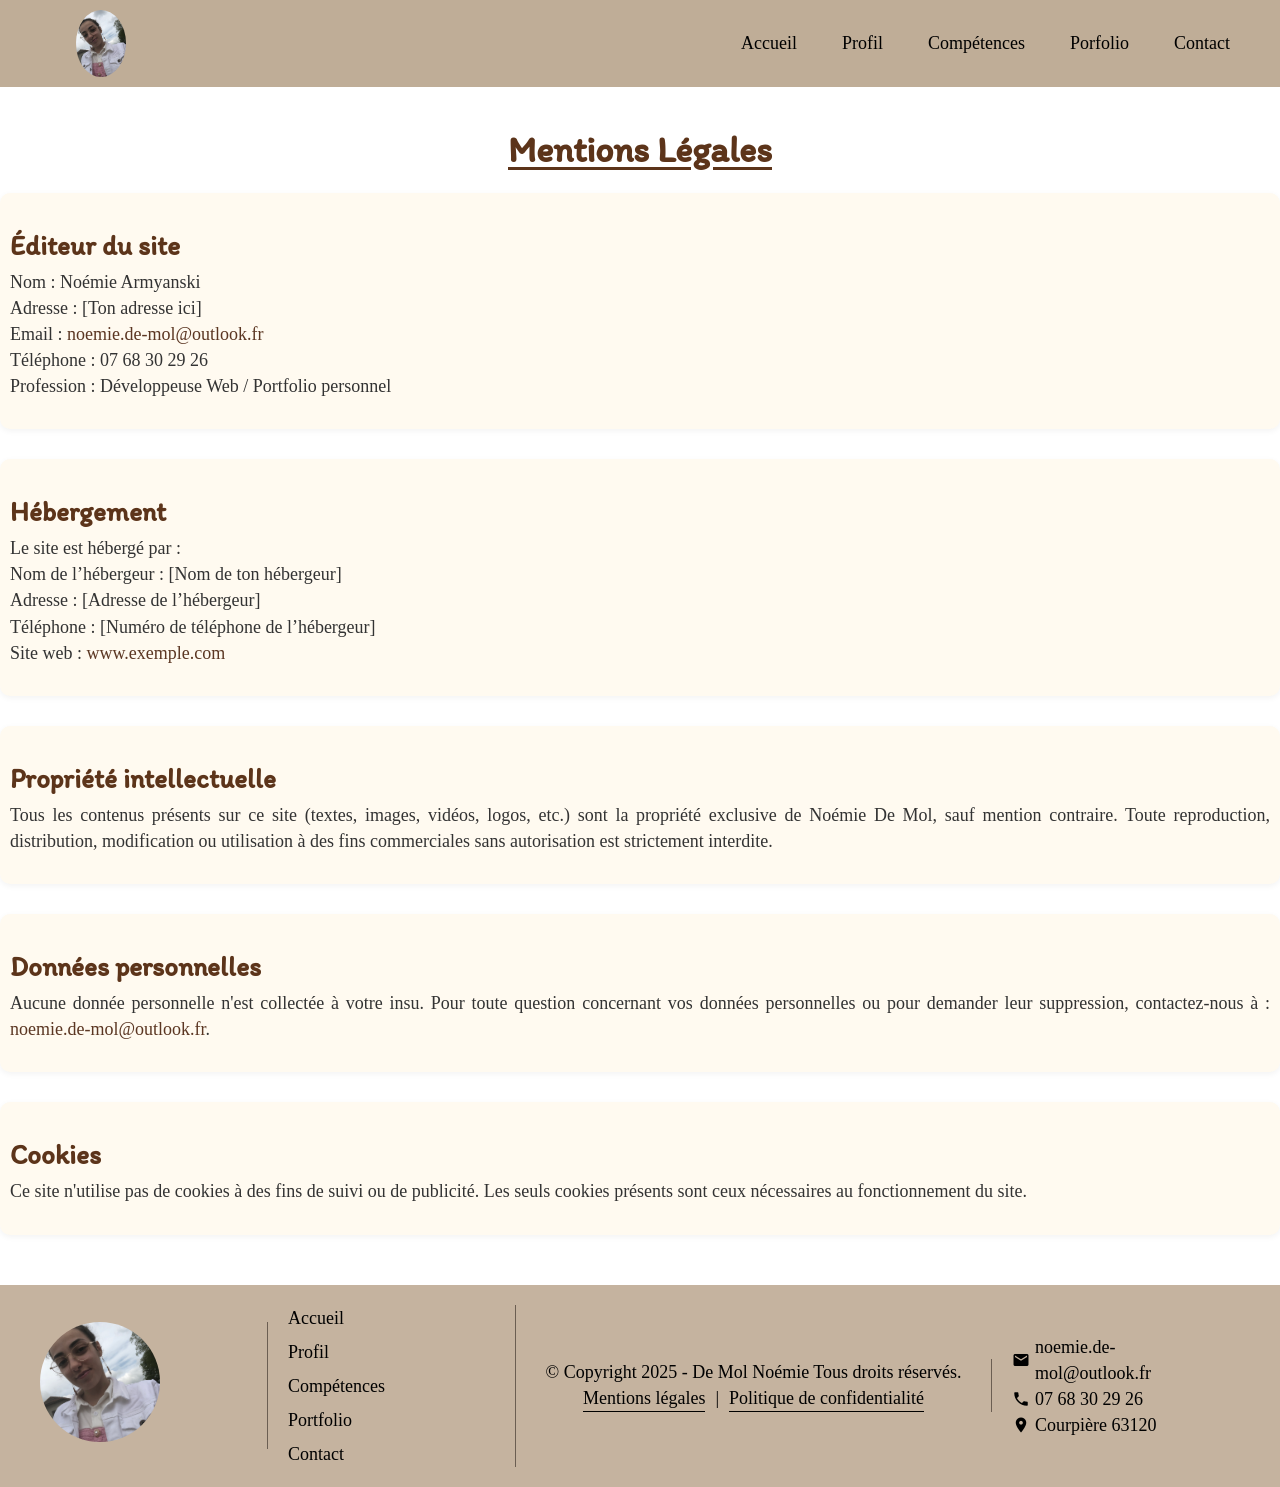
==== Mention-Legale.html @ f4ca4178 "Ajout du portfolio" ====
<!DOCTYPE html>
<html lang="fr">

<head>
  <meta charset="UTF-8">
  <meta name="viewport" content="width=device-width, initial-scale=1.0">
  <meta http-equiv="X-UA-Compatible" content="IE=edge">

  <!-- SEO -->
  <meta name="description"
    content="Portfolio de Noémie De Mol, développeuse web passionnée par le design et la création d’expériences numériques uniques.">
  <meta name="keywords"
    content="Noémie De Mol, Noémie, Noemie, noemie, noemi, noémie, Noémie demol, portfolio, développeuse web, développeur web, web developer, design, HTML, CSS, Symfony, JavaScript">
  <meta name="author" content="Noémie De Mol">
  <meta name="robots" content="index, follow">

  <!-- Open Graph -->
  <meta property="og:title" content="Portfolio de Noémie De Mol">
  <meta property="og:description" content="Découvrez mes projets web, mon parcours et mes créations numériques.">
  <meta property="og:image" content="https://tonsite.com/images/IMG_9628.HEIC">
  <meta property="og:url" content="https://Porfolio-Noémie-De-Mol.fr">
  <meta property="og:type" content="website">

  <!-- Link -->
  <link href="https://fonts.googleapis.com/icon?family=Material+Icons" rel="stylesheet">
  <link rel="stylesheet" href="styles.css">

  <title>Mention - Legale - Portfolio</title>
</head>

<body>

  <nav>
    <img src="images/IMG_9629.jpg" alt="Photo de moi" style="max-width: 150px;">
    <a href="index.html">Accueil</a>
    <a href="#profil">Profil</a>
    <a href="#competences">Compétences</a>
    <a href="#portfolio">Porfolio</a>
    <a href="#contact">Contact</a>
  </nav>


  <body>
    <h1 class="legal-title">Mentions Légales</h1>

    <section class="legal-section">
      <h2 class="legal-section-title">Éditeur du site</h2>
      <p class="legal-text">
        Nom : Noémie Armyanski<br>
        Adresse : [Ton adresse ici]<br>
        Email : <a href="mailto:noemie.de-mol@outlook.fr" class="legal-link">noemie.de-mol@outlook.fr</a><br>
        Téléphone : 07 68 30 29 26<br>
        Profession : Développeuse Web / Portfolio personnel
      </p>
    </section>

    <section class="legal-section">
      <h2 class="legal-section-title">Hébergement</h2>
      <p class="legal-text">
        Le site est hébergé par :<br>
        Nom de l’hébergeur : [Nom de ton hébergeur]<br>
        Adresse : [Adresse de l’hébergeur]<br>
        Téléphone : [Numéro de téléphone de l’hébergeur]<br>
        Site web : <a href="https://www.exemple.com" target="_blank" class="legal-link">www.exemple.com</a>
      </p>
    </section>

    <section class="legal-section">
      <h2 class="legal-section-title">Propriété intellectuelle</h2>
      <p class="legal-text">
        Tous les contenus présents sur ce site (textes, images, vidéos, logos, etc.) sont la propriété exclusive de
        Noémie
        De Mol, sauf mention contraire.
        Toute reproduction, distribution, modification ou utilisation à des fins commerciales sans autorisation est
        strictement interdite.
      </p>
    </section>

    <section class="legal-section">
      <h2 class="legal-section-title">Données personnelles</h2>
      <p class="legal-text">
        Aucune donnée personnelle n'est collectée à votre insu.
        Pour toute question concernant vos données personnelles ou pour demander leur suppression, contactez-nous à :
        <a href="mailto:noemie.de-mol@outlook.fr" class="legal-link">noemie.de-mol@outlook.fr</a>.
      </p>
    </section>

    <section class="legal-section">
      <h2 class="legal-section-title">Cookies</h2>
      <p class="legal-text">
        Ce site n'utilise pas de cookies à des fins de suivi ou de publicité. Les seuls cookies présents sont ceux
        nécessaires au fonctionnement du site.
      </p>
    </section>

    <footer class="footer">

      <div class="footer-left">
        <img src="images/IMG_9629.jpg" alt="Photo de moi">
      </div>

      <div class="footer-nav">
        <a href="#accueil">Accueil</a>
        <a href="#profil">Profil</a>
        <a href="#competences">Compétences</a>
        <a href="#portfolio">Portfolio</a>
        <a href="#contact">Contact</a>
      </div>

      <div class="footer-center">
        <p>© Copyright 2025 - De Mol Noémie Tous droits réservés.</p>
        <div class="legal-links">
          <a href="Mention-Legale.html">Mentions légales</a>
          <span>|</span>
          <a href="Politique-Confidentialité.html">Politique de confidentialité</a>
        </div>
      </div>

      <div class="footer-right" id="contact">
        <p><i class="material-icons">email</i> noemie.de-mol@outlook.fr</p>
        <p><i class="material-icons">phone</i> 07 68 30 29 26</p>
        <p><i class="material-icons">location_on</i> Courpière 63120</p>
      </div>

    </footer>
  </body>

</html>
---- styles.css ----
* {
  margin: 0;
  padding: 0;
}

@font-face {
  font-family: "Itim-Regular";
  src: url("Fonts/Itim-Regular.ttf") format("truetype");
}

@font-face {
  font-family: "Jaldi";
  src: url("Fonts/Jaldi-Regular.ttf") format("truetype");
}

html {
  scroll-behavior: smooth;
  line-height: 145%;
  font-size: 1.125rem;
}

a {
  text-decoration: none;
  color: black;
}

header {
  font-family: "Itim-Regular", sans-serif;
  text-align: center;
  max-width: 100%;
  height: 400px;
  background-image: url("images/header.jpeg");
  background-repeat: no-repeat;
  background-size: cover;
}

header h1 {
  margin-top: 100px;
  color: #bfad97;
  font-weight: 200;
  text-shadow: 4px 3px 5px black;
}

header p {
  margin-top: 30px;
  margin-bottom: 40px;
  color: #ffffff;
  text-shadow: 4px 3px 4px black;
  font-size: 20px;
}

header .qui {
  margin-top: 20px;
  padding: 4px 10px;
  color: #ffffff;
  background-color: #8d7a6a;
  border: none;
  border-radius: 50px;
  font-size: 1.2rem;
  cursor: pointer;
}

nav {
  background-color: #bfad97;
  display: flex;
  align-items: center;
  justify-content: flex-end; /* pousse les liens vers la droite */
  padding: 10px 20px;
  gap: 15px; /* espace entre les liens */
}

nav img {
  width: 50px;
  border-radius: 50%;
  margin-right: 600px; /* pousse le logo complètement à gauche */
}

nav a {
  display: flex;
  text-align: right;
  color: black; /* ou la couleur que tu souhaites */
  margin-right: 30px;
}

main h1 {
  font-family: "Itim-Regular", sans-serif;
  font-weight: 200;
  text-align: center;
  color: #5e3008;
  text-decoration: underline;
}

main img {
  width: 200px;
  margin-top: 50px;
  margin-left: 20px;
  display: flex;
  align-items: left;
}

/* --- Section principale --- */
.Moi {
  padding: 60px 100px;
  font-family: "Poppins", Arial, sans-serif;
  color: #000000;
}

/* --- Titre --- */
.Moi h1 {
  font-size: 2.2em;
  font-weight: 600;
  text-align: center;
  color: #5c341a;
  text-decoration: underline;
  text-underline-offset: 5px;
  margin-bottom: 40px;
  font-family: "Jaldi", sans-serif;
}

/* --- Mise en page image + texte --- */
.Moi-img-texte {
  display: flex;
  align-items: center;
  justify-content: center;
  gap: 40px;
  flex-wrap: wrap;
}

/* --- Image --- */
.Moi-img img {
  width: 300px;
  height: auto;
  border-radius: 15px;
  box-shadow: 0 4px 10px rgba(0, 0, 0, 0.15);
}

/* --- Texte --- */
.Moi-texte {
  max-width: 600px;
  font-size: 1.1em;
  line-height: 1.6;
  text-align: justify;
}

.Actuellement {
  text-align: center;
  background-image: url(images/Actuellement.jpeg);
  height: 130px;
  padding-bottom: 30px;
}

.Actuellement h1 {
  text-shadow: 4px 3px 4px black;
  color: #ffffff;
  padding-top: 30px;
}

.Actuellement p {
  font-family: "Itim-Regular", sans-serif;
  color: #ffffff;
  text-shadow: 4px 3px 4px black;
  margin-top: 30px;
}

/* SECTION COMPÉTENCES */
.Compétences {
  text-align: center;
  padding: 50px 10%;
  font-family: "Poppins", sans-serif;
  color: #3e2a1d;
}

/* TITRE PRINCIPAL */
.Compétences h1 {
  font-size: 2em;
  color: #6b3d1f;
  margin-bottom: 10px;
  font-weight: bold;
}

.Compétences p {
  font-size: 1rem;
  margin-bottom: 40px;
  color: #4c3b2b;
  line-height: 1.6;
}

/* CONTAINER DES CARTES */
.cards-Compétences {
  display: flex;
  justify-content: center;
  align-items: stretch;
  gap: 30px;
  flex-wrap: nowrap; /* Empêche le retour à la ligne */
  flex-direction: row;
  margin-bottom: 40px; /* espace avant le bouton */
}

/* CARTES */
.Cards {
  background-color: #e8ded3;
  border-radius: 10px;
  padding: 25px;
  width: 300px;
  text-align: left;
  box-shadow: 0 4px 10px rgba(0, 0, 0, 0.1);
}

/* TITRES DES CARTES */
.Cards h2 {
  color: #5b3622;
  font-size: 1.3em;
  text-align: center;
  margin-bottom: 10px;
}

.Cards hr {
  border: none;
  border-top: 2px solid #5b3622;
  margin-bottom: 15px;
  width: 80%;
  margin-left: auto;
  margin-right: auto;
}

/* LISTES */
.Cards ul {
  list-style: none;
  padding: 0;
  margin: 0 0 10px 0;
}

.Cards li {
  margin: 5px 0;
  font-size: 0.95rem;
  color: #3b2a21;
  position: relative;
  padding-left: 15px;
}

.Cards li::before {
  content: "•";
  color: #5b3622;
  font-weight: bold;
  position: absolute;
  left: 0;
}

/* BOUTON TÉLÉCHARGER CV */
.cards-Compétences + a,
.cards-Compétences a {
  display: inline-block;
  background-color: #8c6b52;
  color: #fff;
  text-decoration: none;
  padding: 12px 25px;
  border-radius: 25px;
  font-weight: bold;
  transition: 0.3s ease;
}

/* CENTRER LE BOUTON */
.Compétences > a {
  display: inline-block;
  margin: 0 auto;
}

/* --- Responsive pour SECTION COMPÉTENCES --- */
@media screen and (max-width: 768px) {
  .cards-Compétences {
    flex-direction: column; /* empile les cartes verticalement */
    align-items: center;
    gap: 20px; /* espace entre les cartes */
  }

  .Cards {
    width: 90%; /* prend presque toute la largeur */
    padding: 20px; /* réduire légèrement le padding */
    text-align: center; /* centrer le contenu sur mobile */
  }

  .Cards h2 {
    font-size: 1.2em; /* ajuster la taille des titres */
  }

  .Cards hr {
    width: 60%; /* réduire la largeur du séparateur */
  }

  .Cards ul {
    padding-left: 0; /* enlever le padding gauche pour centrer les puces */
  }

  .Cards li {
    padding-left: 0; /* enlever le padding des puces */
    text-align: center;
  }

  /* Centrer le bouton */
  .Compétences > a,
  .cards-Compétences + a,
  .cards-Compétences a {
    margin: 20px auto 0 auto;
  }
}

.Portfolio h1 {
  text-align: center;
  margin-bottom: 30px;
}

.Portfolio p {
  text-align: center;
}

/* --- Section Portfolio --- */
.Portfolio {
  text-align: center;
  margin-top: 40px;
  color: #4b2e14; /* brun foncé */
}

.Portfolio h1 {
  font-size: 28px;
  text-decoration: underline;
  text-underline-offset: 4px;
  margin-bottom: 10px;
}

.Portfolio p {
  font-size: 16px;
  max-width: 700px;
  margin: 0 auto;
  line-height: 1.6;
}

.cards-projets {
  display: flex;
  gap: 20px;
  flex-wrap: wrap;
  justify-content: center; /* centre les cards dans le container */
}

.projets {
  width: 280px;
  background: #fff;
  border: 1px solid #ddd;
  border-radius: 10px;
  padding: 15px;
  text-align: center;
  box-shadow: 0 2px 6px rgba(0, 0, 0, 0.1); /* petite ombre */
}

.projets img {
  display: block;
  margin: 0 auto; /* centre l'image */
  width: 100%;
  height: 160px;
  object-fit: cover; /* ajuste l'image à la card */
  border-radius: 8px;
}

.projets h2 {
  font-size: 1.2rem;
  margin: 10px 0;
}

.projets p {
  color: #555;
  font-size: 0.9rem;
}

.footer {
  margin-top: 50px;
  display: grid;
  grid-template-columns: 1fr 1fr 2fr 1fr;
  align-items: center;
  padding: 20px 40px;
  background-color: #c5b39f;
  color: #000;
  gap: 20px;
}

/* Colonnes + traits entre les parties */
.footer > div,
.footer-nav,
.footer-center {
  border-right: 1px solid #6b5e52;
  padding-right: 20px;
}

/* Enlever le trait à la dernière colonne */
.footer-right {
  border-right: none !important;
  padding-right: 0;
}

/* photo ronde */
.footer-left img {
  width: 120px;
  height: 120px;
  border-radius: 50%;
  object-fit: cover;
}

.footer-nav {
  display: flex;
  flex-direction: column;
  gap: 8px;
}

.footer-nav a {
  color: #000;
  text-decoration: none;
}

.footer-center {
  text-align: center;
}

.legal-links {
  display: flex;
  justify-content: center;
  gap: 10px;
}

.legal-links a {
  color: #000;
  text-decoration: none;
  border-bottom: 1px solid #000;
}

.footer-right p {
  display: flex;
  align-items: center;
  gap: 5px;
}

/* icônes */
.material-icons {
  font-size: 18px;
}

@media screen and (max-width: 768px) {
  .footer {
    display: flex;
    flex-direction: column; /* Empile les sections verticalement */
    align-items: center;
    text-align: center;
    gap: 20px;
    padding: 20px;
  }

  /* Supprimer les traits verticaux */
  .footer > div,
  .footer-nav,
  .footer-center,
  .footer-right {
    border-right: none;
    border-bottom: 1px solid #6b5e52; /* on met un trait horizontal entre les sections */
    padding-right: 0;
    padding-bottom: 20px;
    width: 100%;
  }

  /* Supprimer le trait de la dernière section */
  .footer-right {
    border-bottom: none;
    padding-bottom: 0;
  }

  /* Ajuster la taille de l'image ronde */
  .footer-left img {
    width: 100px;
    height: 100px;
  }

  /* Centrer les liens du menu */
  .footer-nav {
    align-items: center;
  }
}

/* --- Responsive (mobile/tablette) --- */
@media (max-width: 768px) {
  /* Header */
  header {
    height: 300px;
    padding: 10px;
  }

  header h1 {
    font-size: 1.5rem;
    margin-top: 50px;
  }

  header p {
    font-size: 0.9rem;
    margin-bottom: 20px;
  }

  header .qui {
    font-size: 1rem;
    padding: 3px 8px;
  }

  /* Main */
  main h1 {
    font-size: 1.5rem;
  }

  main img {
    width: 120px;
    margin-left: 0;
    margin-top: 30px;
  }

  .Moi {
    padding: 40px 20px;
  }

  .Moi-img-texte {
    flex-direction: column;
    gap: 20px;
  }

  .Moi-img img {
    width: 80%;
  }

  .Moi-texte {
    font-size: 1em;
  }
}

.legal-title {
  margin-top: 50px;
  font-family: "Itim-Regular", sans-serif;
  color: #5c341a;
  text-align: center;
  font-size: 2em;
  text-decoration: underline;
  text-underline-offset: 5px;
  margin-bottom: 30px;
}

.legal-section-title {
  font-family: "Itim-Regular", sans-serif;
  color: #5c341a;
  font-size: 1.5em;
  margin-top: 25px;
  margin-bottom: 10px;
}

/* --- Paragraphes --- */
.legal-text {
  font-size: 1rem;
  margin-bottom: 15px;
  text-align: justify;
  color: #333;
}

/* --- Liens --- */
.legal-link {
  color: #5b3622;
  text-decoration: none;
}

.legal-link:hover {
  text-decoration: underline;
}

/* --- Sections --- */
.legal-section {
  margin-bottom: 30px;
  padding: 15px 10px;
  background-color: #fffaf0;
  border-radius: 10px;
  box-shadow: 0 2px 6px rgba(0, 0, 0, 0.05);
}

/* --- Footer --- */
.legal-footer {
  text-align: center;
  margin-top: 50px;
  font-size: 0.9rem;
  color: #777;
  border-top: 1px solid #ccc;
  padding-top: 20px;
}

/* --- Responsive --- */
@media (max-width: 768px) {
  .legal-title {
    font-size: 1.5em;
  }

  .legal-section-title {
    font-size: 1.3em;
  }

  .legal-text {
    font-size: 0.95rem;
  }

  .legal-section {
    padding: 10px;
  }
}
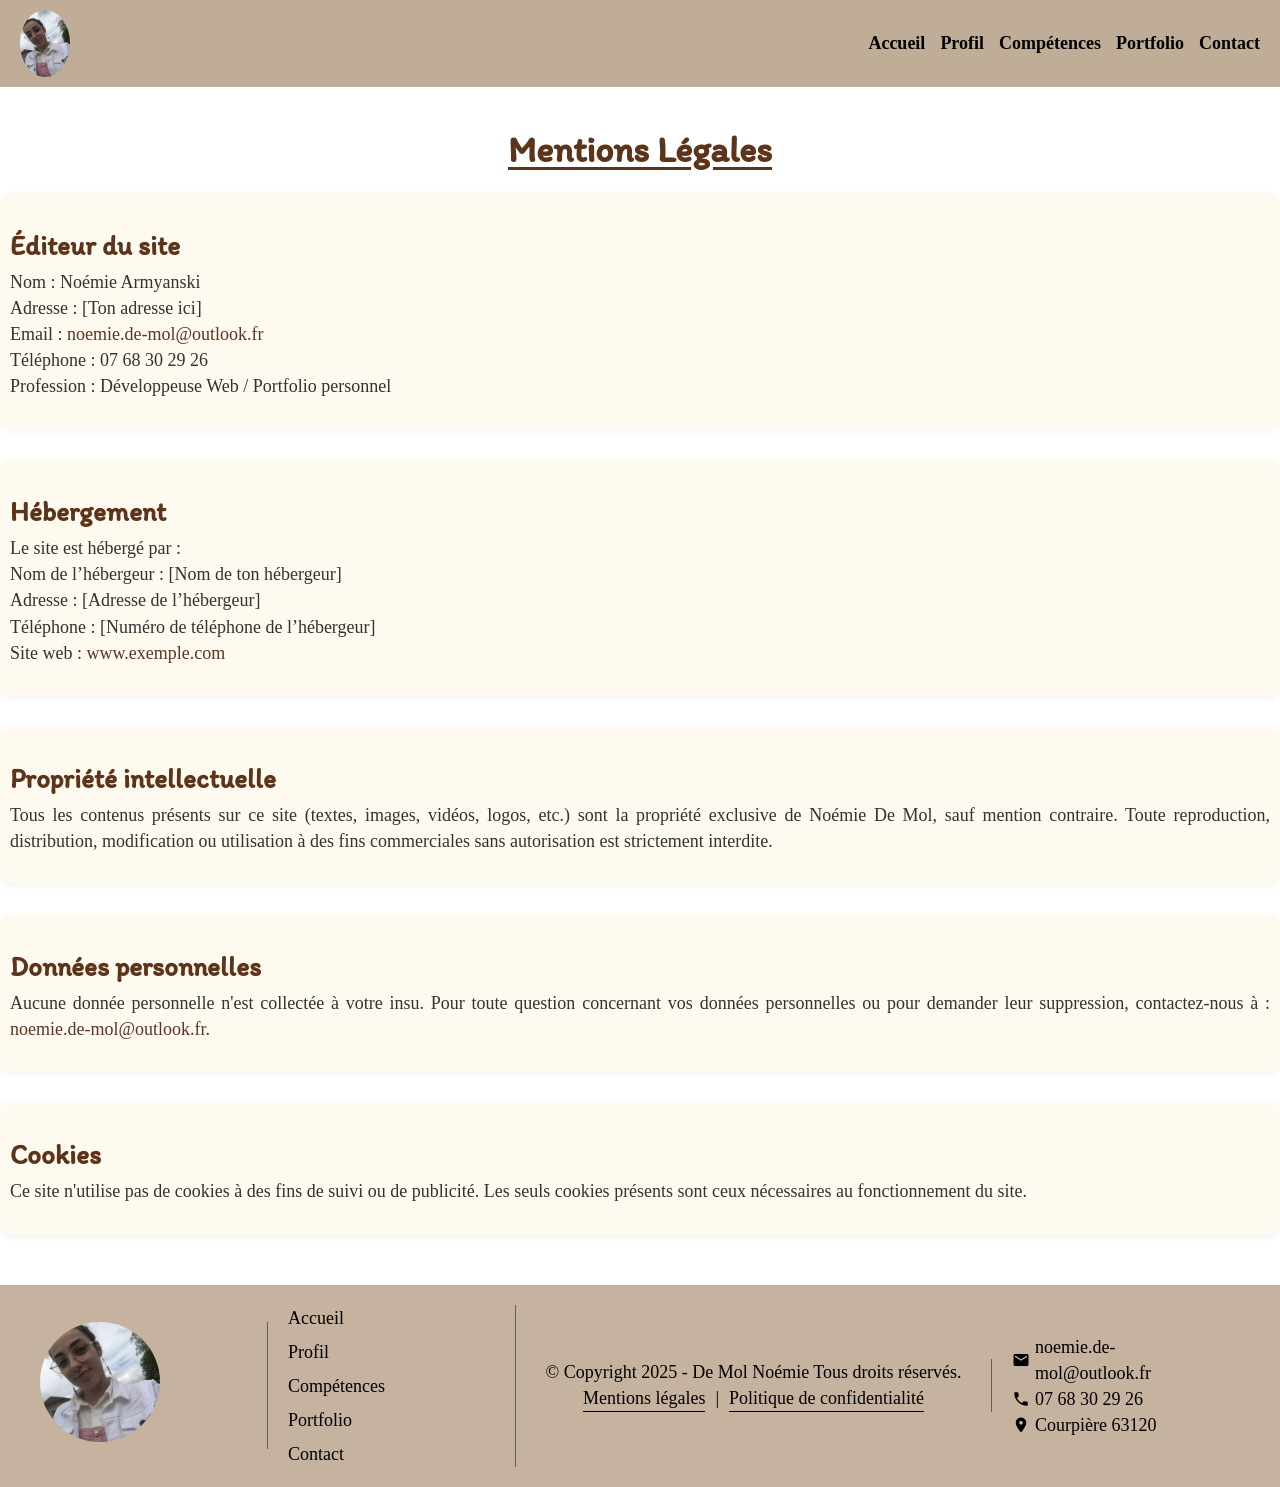
==== commit c8226e27: "responsive de la nav" ====
--- a/Mention-Legale.html
+++ b/Mention-Legale.html
@@ -31,12 +31,15 @@
 <body>
 
   <nav>
-    <img src="images/IMG_9629.jpg" alt="Photo de moi" style="max-width: 150px;">
-    <a href="index.html">Accueil</a>
-    <a href="#profil">Profil</a>
-    <a href="#competences">Compétences</a>
-    <a href="#portfolio">Porfolio</a>
-    <a href="#contact">Contact</a>
+    <img src="images/IMG_9629.jpg" alt="Photo de moi">
+    <div class="nav-links">
+      <a href="index.html">Accueil</a>
+      <a href="#profil">Profil</a>
+      <a href="#competences">Compétences</a>
+      <a href="#portfolio">Portfolio</a>
+      <a href="#contact">Contact</a>
+    </div>
+    <button class="nav-toggle">☰</button>
   </nav>
 
 
@@ -123,6 +126,7 @@
       </div>
 
     </footer>
+    <script src="script.js"></script>
   </body>
 
 </html>
--- a/styles.css
+++ b/styles.css
@@ -64,22 +64,59 @@
   background-color: #bfad97;
   display: flex;
   align-items: center;
-  justify-content: flex-end; /* pousse les liens vers la droite */
+  justify-content: space-between; /* logo à gauche, liens à droite */
   padding: 10px 20px;
-  gap: 15px; /* espace entre les liens */
+  flex-wrap: wrap;
 }
 
 nav img {
   width: 50px;
   border-radius: 50%;
-  margin-right: 600px; /* pousse le logo complètement à gauche */
+  margin: 0; /* supprime le gros margin */
+}
+
+.nav-links {
+  display: flex;
+  gap: 15px;
 }
 
 nav a {
-  display: flex;
-  text-align: right;
-  color: black; /* ou la couleur que tu souhaites */
-  margin-right: 30px;
+  text-decoration: none;
+  color: black;
+  font-weight: bold;
+}
+
+/* Bouton menu pour mobile */
+.nav-toggle {
+  display: none;
+  font-size: 24px;
+  background: none;
+  border: none;
+  cursor: pointer;
+}
+
+/* Responsive pour mobile */
+@media (max-width: 768px) {
+  .nav-links {
+    width: 100%;
+    flex-direction: column;
+    display: none; /* caché par défaut */
+    margin-top: 10px;
+    gap: 10px;
+  }
+
+  .nav-links a {
+    margin: 0;
+    text-align: center;
+  }
+
+  .nav-toggle {
+    display: block;
+  }
+
+  .nav-links.active {
+    display: flex;
+  }
 }
 
 main h1 {
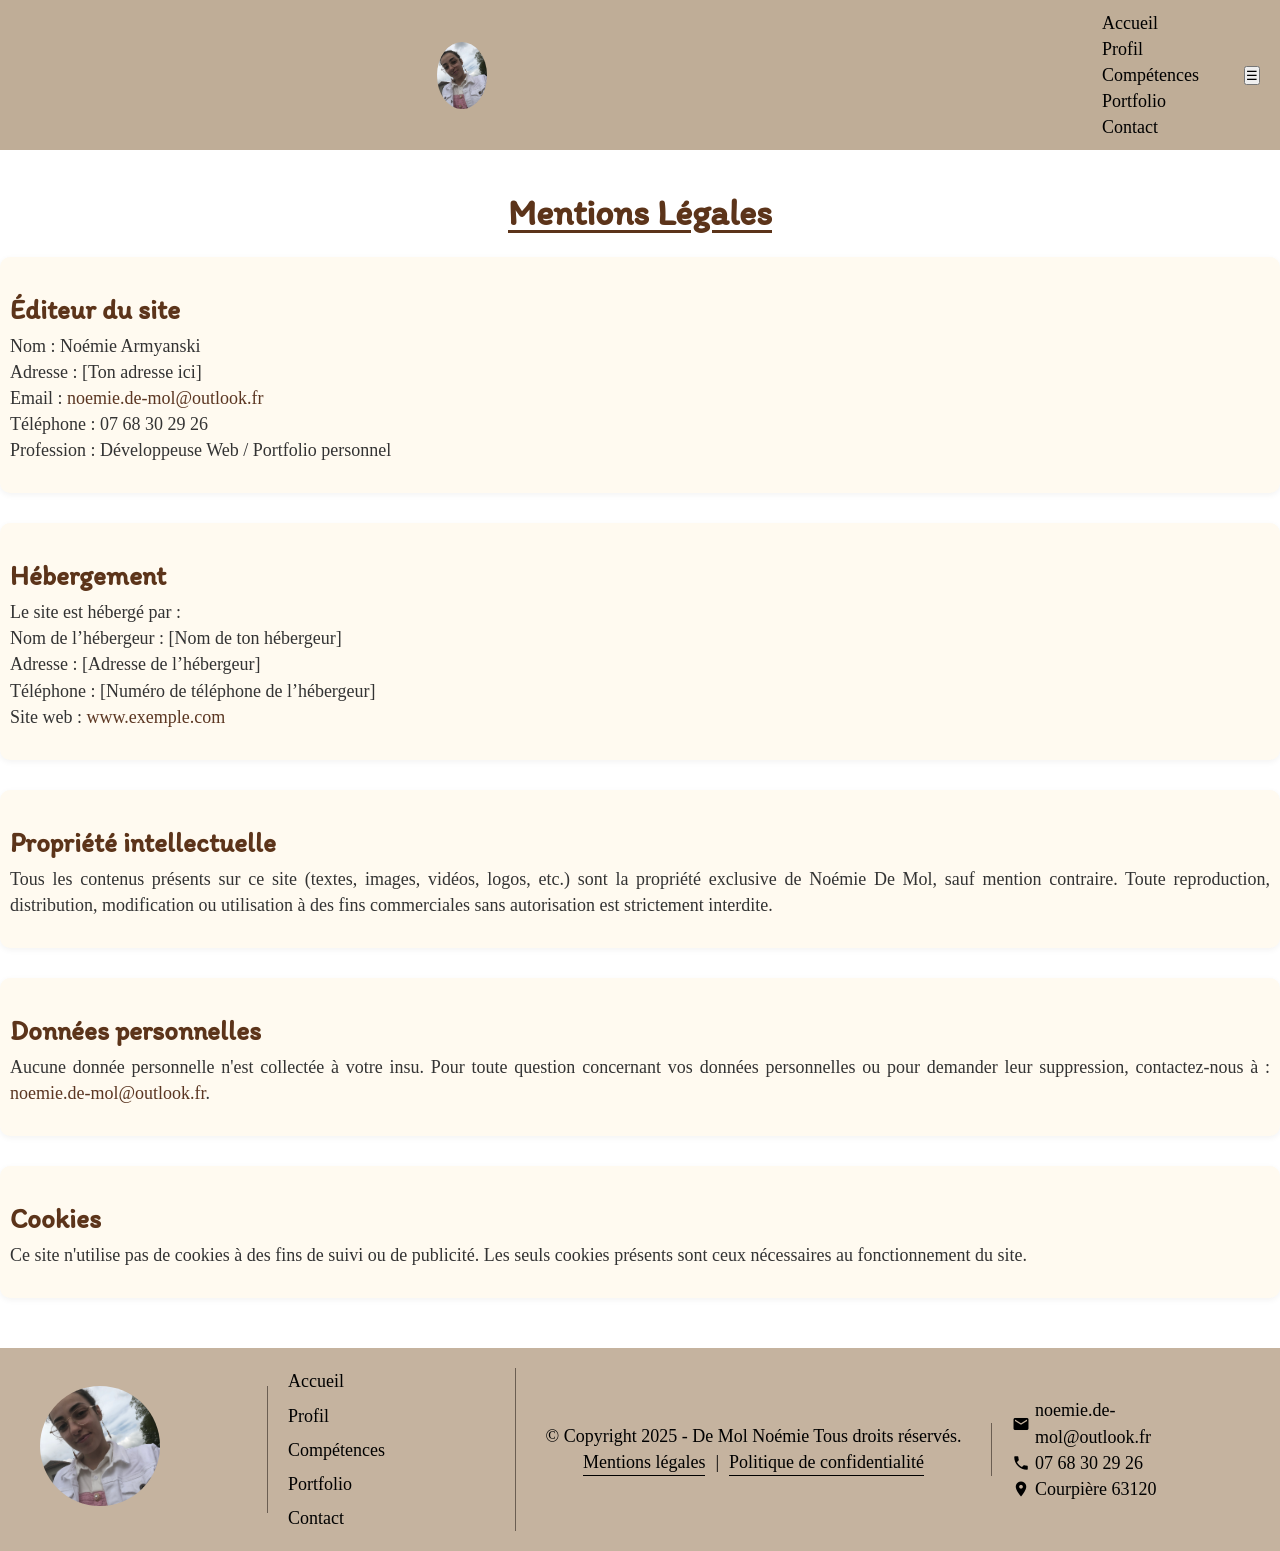
==== commit 8b88685b: "correction" ====
--- a/Mention-Legale.html
+++ b/Mention-Legale.html
@@ -126,7 +126,6 @@
       </div>
 
     </footer>
-    <script src="script.js"></script>
   </body>
 
 </html>
--- a/styles.css
+++ b/styles.css
@@ -64,59 +64,22 @@
   background-color: #bfad97;
   display: flex;
   align-items: center;
-  justify-content: space-between; /* logo à gauche, liens à droite */
+  justify-content: flex-end; /* pousse les liens vers la droite */
   padding: 10px 20px;
-  flex-wrap: wrap;
+  gap: 15px; /* espace entre les liens */
 }
 
 nav img {
   width: 50px;
   border-radius: 50%;
-  margin: 0; /* supprime le gros margin */
-}
-
-.nav-links {
-  display: flex;
-  gap: 15px;
+  margin-right: 600px; /* pousse le logo complètement à gauche */
 }
 
 nav a {
-  text-decoration: none;
-  color: black;
-  font-weight: bold;
-}
-
-/* Bouton menu pour mobile */
-.nav-toggle {
-  display: none;
-  font-size: 24px;
-  background: none;
-  border: none;
-  cursor: pointer;
-}
-
-/* Responsive pour mobile */
-@media (max-width: 768px) {
-  .nav-links {
-    width: 100%;
-    flex-direction: column;
-    display: none; /* caché par défaut */
-    margin-top: 10px;
-    gap: 10px;
-  }
-
-  .nav-links a {
-    margin: 0;
-    text-align: center;
-  }
-
-  .nav-toggle {
-    display: block;
-  }
-
-  .nav-links.active {
-    display: flex;
-  }
+  display: flex;
+  text-align: right;
+  color: black; /* ou la couleur que tu souhaites */
+  margin-right: 30px;
 }
 
 main h1 {
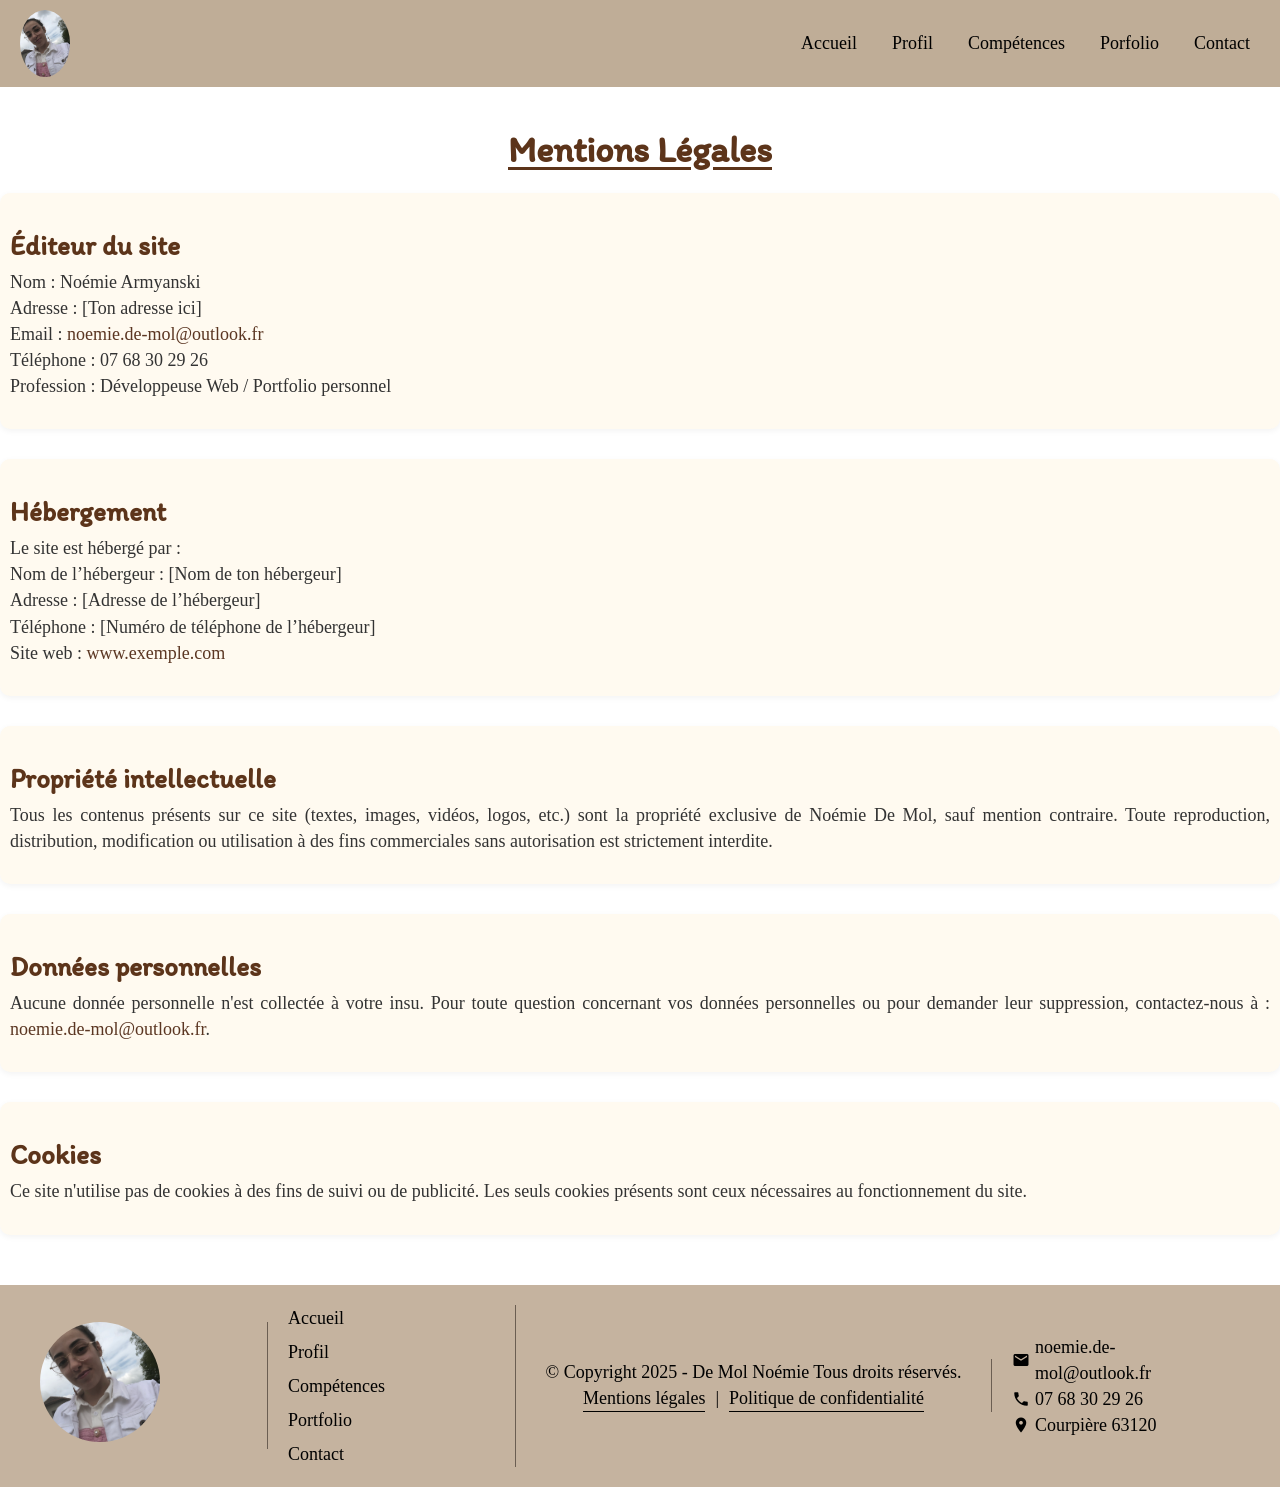
==== commit c8800439: "responsice nav" ====
--- a/Mention-Legale.html
+++ b/Mention-Legale.html
@@ -31,15 +31,19 @@
 <body>
 
   <nav>
-    <img src="images/IMG_9629.jpg" alt="Photo de moi">
+    <img src="images/logo.jpg" alt="Photo de moi">
+    <div class="nav-toggle" onclick="toggleMenu()">
+      <span></span>
+      <span></span>
+      <span></span>
+    </div>
     <div class="nav-links">
       <a href="index.html">Accueil</a>
       <a href="#profil">Profil</a>
       <a href="#competences">Compétences</a>
-      <a href="#portfolio">Portfolio</a>
+      <a href="#portfolio">Porfolio</a>
       <a href="#contact">Contact</a>
     </div>
-    <button class="nav-toggle">☰</button>
   </nav>
 
 
@@ -99,7 +103,7 @@
     <footer class="footer">
 
       <div class="footer-left">
-        <img src="images/IMG_9629.jpg" alt="Photo de moi">
+        <img src="images/logo.jpg" alt="Photo de moi">
       </div>
 
       <div class="footer-nav">
@@ -127,5 +131,6 @@
 
     </footer>
   </body>
+  <script src="script.js"> </script>
 
 </html>
--- a/styles.css
+++ b/styles.css
@@ -60,26 +60,65 @@
   cursor: pointer;
 }
 
+/* Style de base du nav */
 nav {
   background-color: #bfad97;
   display: flex;
   align-items: center;
-  justify-content: flex-end; /* pousse les liens vers la droite */
+  justify-content: space-between; /* logo à gauche, liens à droite */
   padding: 10px 20px;
-  gap: 15px; /* espace entre les liens */
+  flex-wrap: wrap; /* permet aux éléments de passer à la ligne si besoin */
+  gap: 15px;
 }
 
 nav img {
   width: 50px;
   border-radius: 50%;
-  margin-right: 600px; /* pousse le logo complètement à gauche */
+}
+
+nav .nav-links {
+  display: flex;
+  gap: 15px;
+  align-items: center;
 }
 
 nav a {
-  display: flex;
-  text-align: right;
-  color: black; /* ou la couleur que tu souhaites */
-  margin-right: 30px;
+  color: black;
+  text-decoration: none;
+  padding: 5px 10px;
+}
+
+/* Menu hamburger */
+.nav-toggle {
+  display: none;
+  flex-direction: column;
+  cursor: pointer;
+}
+
+.nav-toggle span {
+  height: 3px;
+  width: 25px;
+  background: black;
+  margin: 4px 0;
+  border-radius: 2px;
+}
+
+/* Responsive pour les écrans ≤ 768px */
+@media (max-width: 768px) {
+  nav .nav-links {
+    display: none;
+    flex-direction: column;
+    width: 100%;
+    margin-top: 10px;
+  }
+
+  nav .nav-links.active {
+    display: flex;
+  }
+
+  .nav-toggle {
+    display: flex;
+  }
 }
 
 main h1 {
